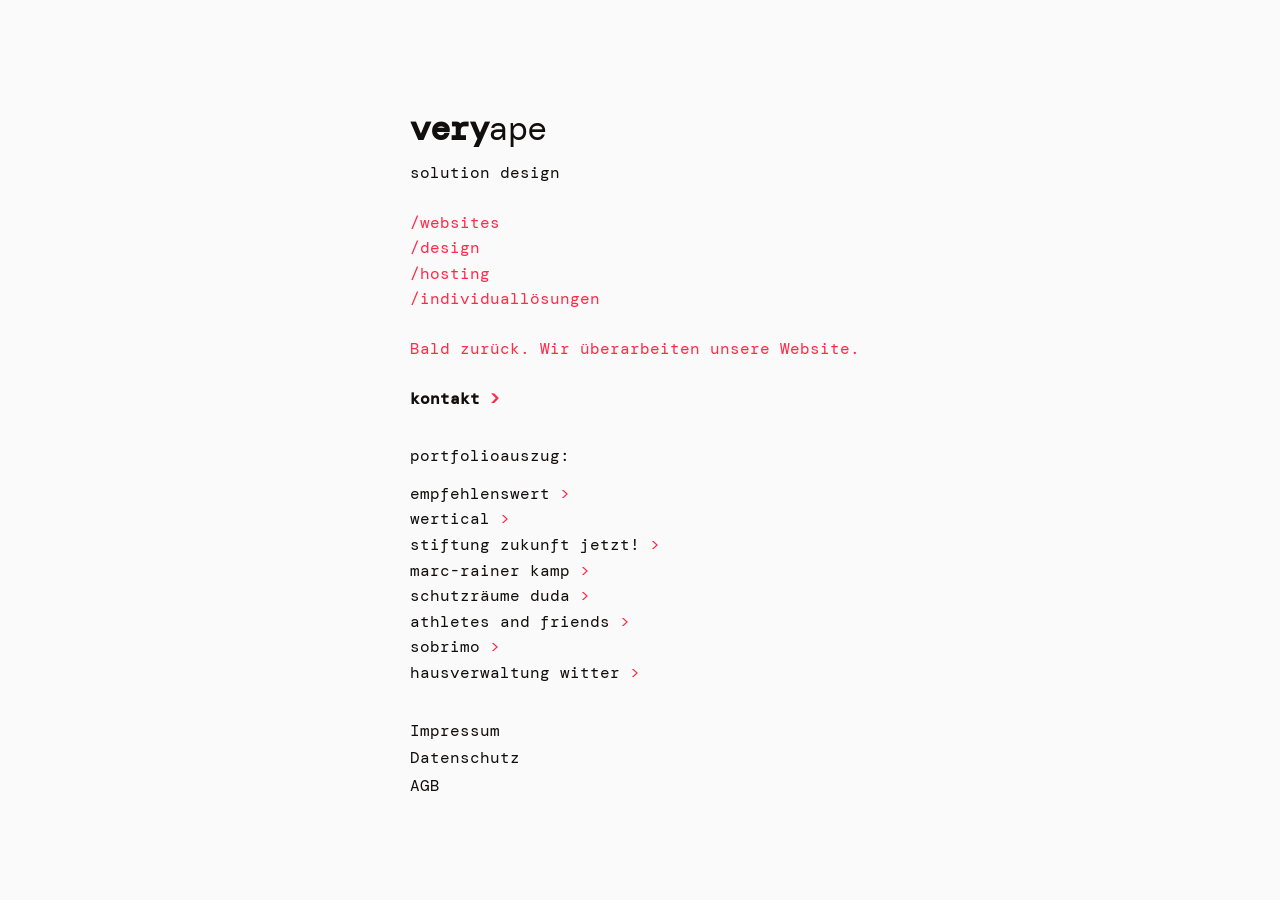
==== index.html @ a8830ba4 "Add static veryape portfolio/link page with legal placeholder pages GitHub Pages-ready static site: " ====
<!DOCTYPE html>
<html lang="de">
<head>
  <meta charset="UTF-8">
  <meta name="viewport" content="width=device-width, initial-scale=1.0">
  <title>veryape — solution design</title>
  <meta name="description" content="veryape: solution design. Websites, Design, Hosting, Individuallösungen.">
  <link rel="preconnect" href="https://fonts.googleapis.com">
  <link rel="preconnect" href="https://fonts.gstatic.com" crossorigin>
  <link href="https://fonts.googleapis.com/css2?family=DM+Mono:wght@400;500&display=swap" rel="stylesheet">
  <link rel="stylesheet" href="style.css">
</head>
<body>
  <div class="page">
    <div class="content">
      <header>
        <h1 class="logo"><span class="very">very</span><span class="ape">ape</span></h1>
        <p class="claim">solution design</p>
      </header>

      <nav aria-label="Leistungen">
        <ul class="services">
          <li><a href="#">/websites</a></li>
          <li><a href="#">/design</a></li>
          <li><a href="#">/hosting</a></li>
          <li><a href="#">/individuallösungen</a></li>
        </ul>
      </nav>

      <p class="notice">Bald zurück. Wir überarbeiten unsere Website.</p>

      <a class="kontakt" href="mailto:hallo@veryape.de">kontakt <span class="chevron">&gt;</span></a>

      <section aria-label="Portfolioauszug">
        <p class="label">portfolioauszug:</p>
        <ul class="portfolio">
          <li><a href="https://empfehlenswert.social" target="_blank" rel="noopener">empfehlenswert <span class="chevron">&gt;</span></a></li>
          <li><a href="https://wertical.co" target="_blank" rel="noopener">wertical <span class="chevron">&gt;</span></a></li>
          <li><a href="https://stiftung-zukunftjetzt.de" target="_blank" rel="noopener">stiftung zukunft jetzt! <span class="chevron">&gt;</span></a></li>
          <li><a href="https://marc-rainerkamp.de" target="_blank" rel="noopener">marc-rainer kamp <span class="chevron">&gt;</span></a></li>
          <li><a href="https://schutzraeume.bayern" target="_blank" rel="noopener">schutzräume duda <span class="chevron">&gt;</span></a></li>
          <li><a href="https://athletes-friends.de" target="_blank" rel="noopener">athletes and friends <span class="chevron">&gt;</span></a></li>
          <li><a href="https://sobrimo.ch" target="_blank" rel="noopener">sobrimo <span class="chevron">&gt;</span></a></li>
          <li><a href="https://hvwitter.de" target="_blank" rel="noopener">hausverwaltung witter <span class="chevron">&gt;</span></a></li>
        </ul>
      </section>

      <footer>
        <a href="impressum.html">Impressum</a>
        <a href="datenschutz.html">Datenschutz</a>
        <a href="agb.html">AGB</a>
      </footer>
    </div>
  </div>
</body>
</html>
---- style.css ----
:root {
  --accent: #FF2B49;
  --text: #110F0D;
  --bg: #fafafa;
}

* {
  box-sizing: border-box;
}

html,
body {
  margin: 0;
  padding: 0;
}

body {
  background: var(--bg);
  color: var(--text);
  font-family: 'DM Mono', ui-monospace, SFMono-Regular, Menlo, Consolas, monospace;
  font-size: 15px;
  line-height: 1.6;
  min-height: 100vh;
}

a {
  color: inherit;
  text-decoration: none;
}

a:hover,
a:focus-visible {
  text-decoration: underline;
  text-underline-offset: 3px;
  opacity: 0.75;
}

.page {
  display: flex;
  justify-content: center;
  align-items: center;
  min-height: 100vh;
  padding: 40px 32px;
}

.content {
  width: 100%;
  max-width: 420px;
}

.logo {
  margin: 0;
  font-size: 28px;
  font-weight: 400;
  letter-spacing: -0.5px;
}

.logo .very {
  font-weight: 700;
}

.logo .ape {
  font-weight: 400;
}

.claim {
  margin: 4px 0 24px;
  color: var(--text);
}

.services {
  list-style: none;
  margin: 0 0 24px;
  padding: 0;
}

.services li a {
  color: var(--accent);
}

.notice {
  color: var(--accent);
  margin: 0 0 24px;
}

.chevron {
  color: var(--accent);
}

.kontakt {
  display: inline-block;
  margin: 0 0 32px;
  color: var(--text);
  font-weight: 700;
}

.label {
  margin: 0 0 12px;
  color: var(--text);
}

.portfolio {
  list-style: none;
  margin: 0 0 32px;
  padding: 0;
}

.portfolio li a {
  color: var(--text);
}

footer {
  display: flex;
  flex-direction: column;
  gap: 2px;
}

footer a {
  color: var(--text);
}

.legal-body {
  margin: 24px 0 32px;
  color: var(--text);
}

.legal-body h2 {
  font-size: 16px;
  margin: 24px 0 8px;
}

.back {
  display: inline-block;
  margin-bottom: 24px;
  color: var(--accent);
}

@media (min-width: 900px) {
  .content {
    max-width: 460px;
  }

  .logo {
    font-size: 34px;
  }

  body {
    font-size: 16px;
  }
}
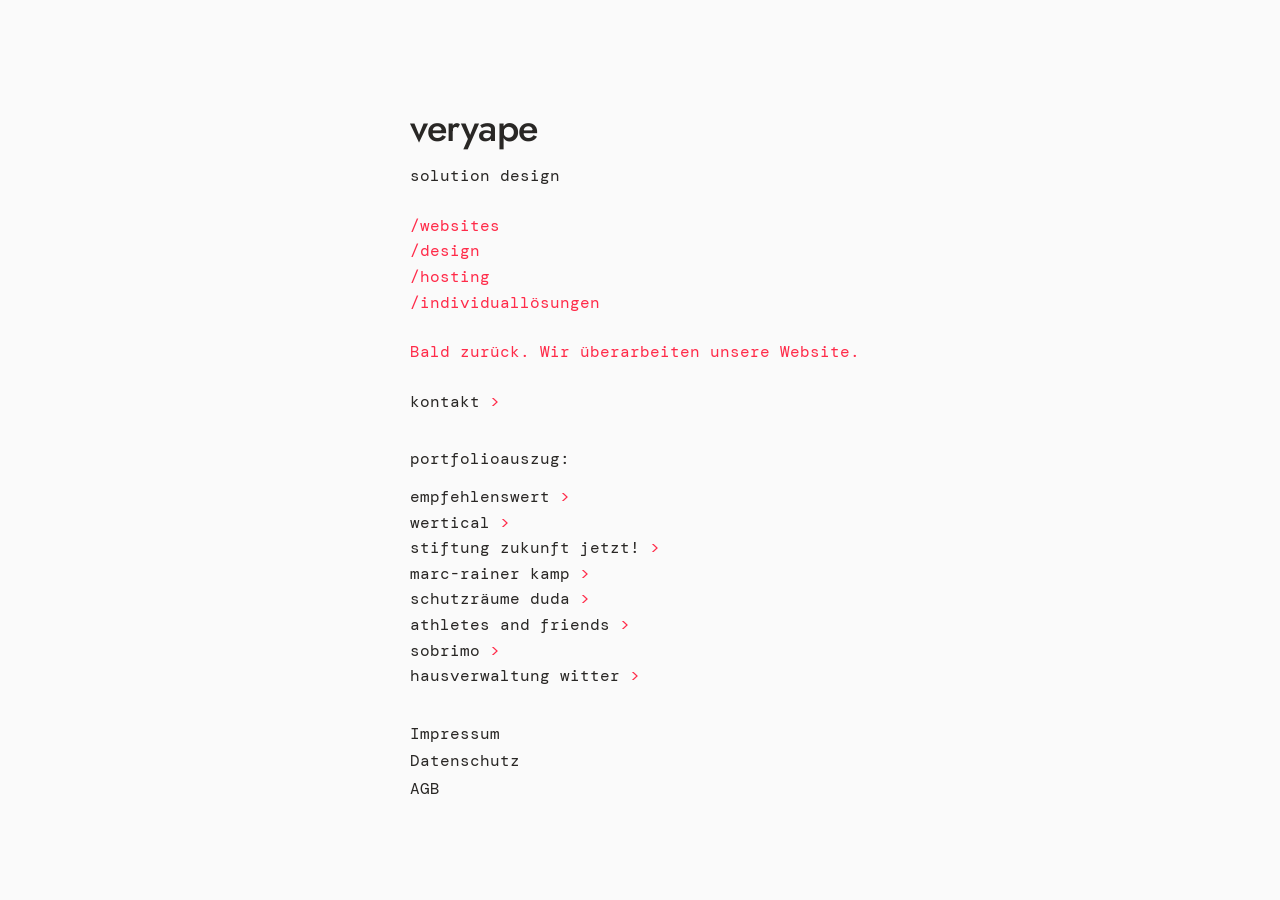
==== commit 64349adf: "Update dark color to #292725, DM Mono regular, cleaner hover, wordmark logo - New dark color #292725" ====
--- a/index.html
+++ b/index.html
@@ -7,14 +7,14 @@
   <meta name="description" content="veryape: solution design. Websites, Design, Hosting, Individuallösungen.">
   <link rel="preconnect" href="https://fonts.googleapis.com">
   <link rel="preconnect" href="https://fonts.gstatic.com" crossorigin>
-  <link href="https://fonts.googleapis.com/css2?family=DM+Mono:wght@400;500&display=swap" rel="stylesheet">
+  <link href="https://fonts.googleapis.com/css2?family=DM+Mono:wght@400&family=Jost:wght@500&display=swap" rel="stylesheet">
   <link rel="stylesheet" href="style.css">
 </head>
 <body>
   <div class="page">
     <div class="content">
       <header>
-        <h1 class="logo"><span class="very">very</span><span class="ape">ape</span></h1>
+        <h1 class="logo">veryape</h1>
         <p class="claim">solution design</p>
       </header>
 
@@ -29,7 +29,7 @@
 
       <p class="notice">Bald zurück. Wir überarbeiten unsere Website.</p>
 
-      <a class="kontakt" href="mailto:hallo@veryape.de">kontakt <span class="chevron">&gt;</span></a>
+      <a class="kontakt" href="mailto:info@veryape.de">kontakt <span class="chevron">&gt;</span></a>
 
       <section aria-label="Portfolioauszug">
         <p class="label">portfolioauszug:</p>
--- a/style.css
+++ b/style.css
@@ -1,6 +1,6 @@
 :root {
   --accent: #FF2B49;
-  --text: #110F0D;
+  --text: #292725;
   --bg: #fafafa;
 }
 
@@ -18,6 +18,7 @@
   background: var(--bg);
   color: var(--text);
   font-family: 'DM Mono', ui-monospace, SFMono-Regular, Menlo, Consolas, monospace;
+  font-weight: 400;
   font-size: 15px;
   line-height: 1.6;
   min-height: 100vh;
@@ -26,13 +27,7 @@
 a {
   color: inherit;
   text-decoration: none;
-}
-
-a:hover,
-a:focus-visible {
-  text-decoration: underline;
-  text-underline-offset: 3px;
-  opacity: 0.75;
+  transition: color 0.2s ease;
 }
 
 .page {
@@ -50,17 +45,11 @@
 
 .logo {
   margin: 0;
-  font-size: 28px;
-  font-weight: 400;
+  font-family: 'Jost', ui-sans-serif, system-ui, sans-serif;
+  font-weight: 500;
+  font-size: 32px;
   letter-spacing: -0.5px;
-}
-
-.logo .very {
-  font-weight: 700;
-}
-
-.logo .ape {
-  font-weight: 400;
+  color: var(--text);
 }
 
 .claim {
@@ -78,6 +67,11 @@
   color: var(--accent);
 }
 
+.services li a:hover,
+.services li a:focus-visible {
+  color: var(--text);
+}
+
 .notice {
   color: var(--accent);
   margin: 0 0 24px;
@@ -91,7 +85,12 @@
   display: inline-block;
   margin: 0 0 32px;
   color: var(--text);
-  font-weight: 700;
+  font-weight: 400;
+}
+
+.kontakt:hover,
+.kontakt:focus-visible {
+  color: var(--accent);
 }
 
 .label {
@@ -109,6 +108,11 @@
   color: var(--text);
 }
 
+.portfolio li a:hover,
+.portfolio li a:focus-visible {
+  color: var(--accent);
+}
+
 footer {
   display: flex;
   flex-direction: column;
@@ -119,6 +123,11 @@
   color: var(--text);
 }
 
+footer a:hover,
+footer a:focus-visible {
+  color: var(--accent);
+}
+
 .legal-body {
   margin: 24px 0 32px;
   color: var(--text);
@@ -126,7 +135,13 @@
 
 .legal-body h2 {
   font-size: 16px;
+  font-weight: 400;
   margin: 24px 0 8px;
+}
+
+.legal-body a:hover,
+.legal-body a:focus-visible {
+  color: var(--accent);
 }
 
 .back {
@@ -135,13 +150,18 @@
   color: var(--accent);
 }
 
+.back:hover,
+.back:focus-visible {
+  color: var(--text);
+}
+
 @media (min-width: 900px) {
   .content {
     max-width: 460px;
   }
 
   .logo {
-    font-size: 34px;
+    font-size: 38px;
   }
 
   body {
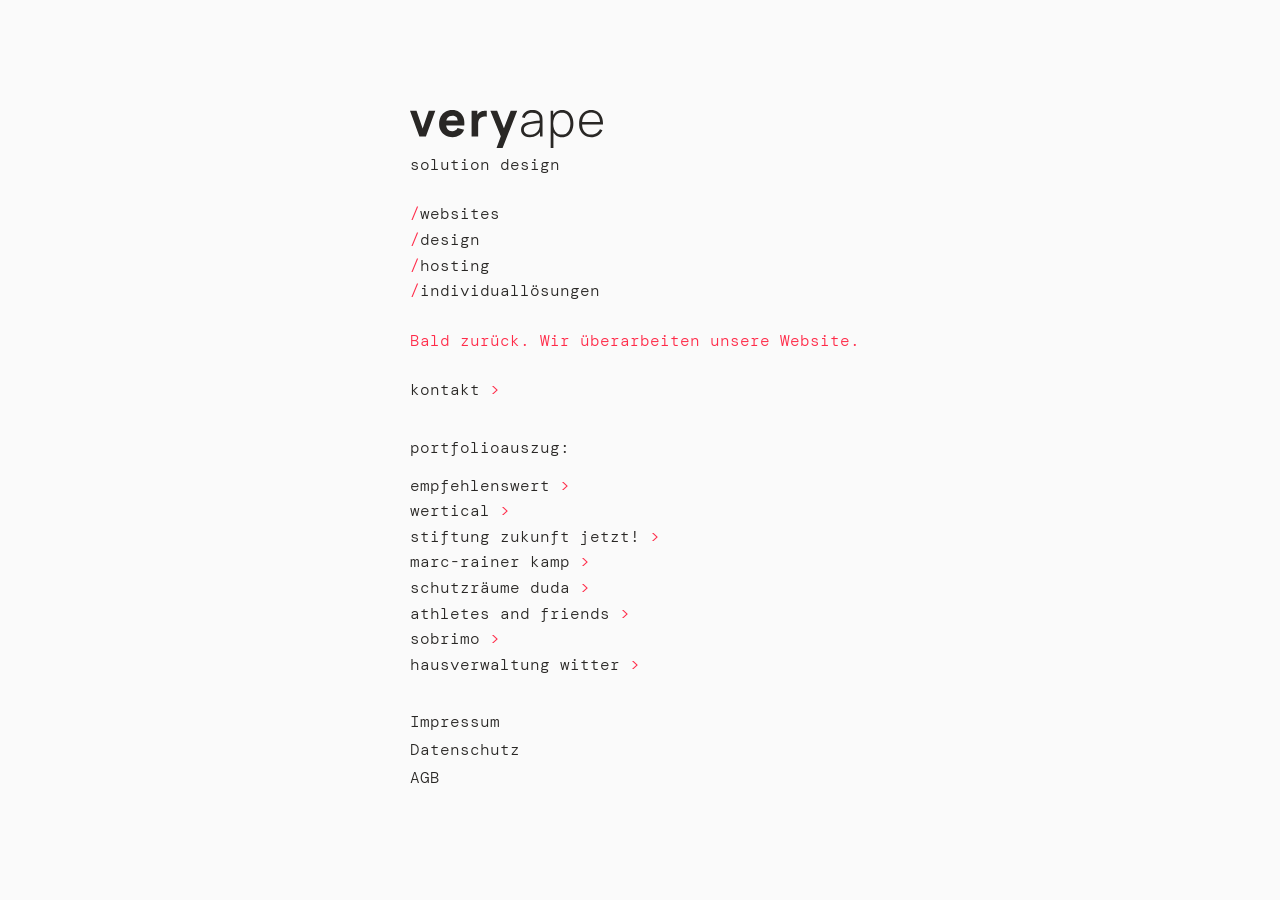
==== commit 660dbad2: "Wire up real logo, fill in legal pages, refine type and services list - Use the supplied wordmark.sv" ====
--- a/index.html
+++ b/index.html
@@ -7,25 +7,23 @@
   <meta name="description" content="veryape: solution design. Websites, Design, Hosting, Individuallösungen.">
   <link rel="preconnect" href="https://fonts.googleapis.com">
   <link rel="preconnect" href="https://fonts.gstatic.com" crossorigin>
-  <link href="https://fonts.googleapis.com/css2?family=DM+Mono:wght@400&family=Jost:wght@500&display=swap" rel="stylesheet">
+  <link href="https://fonts.googleapis.com/css2?family=DM+Mono:wght@300&display=swap" rel="stylesheet">
   <link rel="stylesheet" href="style.css">
 </head>
 <body>
   <div class="page">
     <div class="content">
       <header>
-        <h1 class="logo">veryape</h1>
+        <h1 class="logo"><img src="wordmark.svg" alt="veryape" width="192" height="38"></h1>
         <p class="claim">solution design</p>
       </header>
 
-      <nav aria-label="Leistungen">
-        <ul class="services">
-          <li><a href="#">/websites</a></li>
-          <li><a href="#">/design</a></li>
-          <li><a href="#">/hosting</a></li>
-          <li><a href="#">/individuallösungen</a></li>
-        </ul>
-      </nav>
+      <ul class="services">
+        <li><span class="slash">/</span>websites</li>
+        <li><span class="slash">/</span>design</li>
+        <li><span class="slash">/</span>hosting</li>
+        <li><span class="slash">/</span>individuallösungen</li>
+      </ul>
 
       <p class="notice">Bald zurück. Wir überarbeiten unsere Website.</p>
 
--- a/style.css
+++ b/style.css
@@ -18,7 +18,7 @@
   background: var(--bg);
   color: var(--text);
   font-family: 'DM Mono', ui-monospace, SFMono-Regular, Menlo, Consolas, monospace;
-  font-weight: 400;
+  font-weight: 300;
   font-size: 15px;
   line-height: 1.6;
   min-height: 100vh;
@@ -44,12 +44,13 @@
 }
 
 .logo {
-  margin: 0;
-  font-family: 'Jost', ui-sans-serif, system-ui, sans-serif;
-  font-weight: 500;
-  font-size: 32px;
-  letter-spacing: -0.5px;
-  color: var(--text);
+  margin: 0 0 2px;
+}
+
+.logo img {
+  display: block;
+  height: 30px;
+  width: auto;
 }
 
 .claim {
@@ -61,15 +62,11 @@
   list-style: none;
   margin: 0 0 24px;
   padding: 0;
-}
-
-.services li a {
-  color: var(--accent);
-}
-
-.services li a:hover,
-.services li a:focus-visible {
-  color: var(--text);
+  color: var(--text);
+}
+
+.services .slash {
+  color: var(--accent);
 }
 
 .notice {
@@ -85,7 +82,7 @@
   display: inline-block;
   margin: 0 0 32px;
   color: var(--text);
-  font-weight: 400;
+  font-weight: 300;
 }
 
 .kontakt:hover,
@@ -135,8 +132,56 @@
 
 .legal-body h2 {
   font-size: 16px;
-  font-weight: 400;
-  margin: 24px 0 8px;
+  font-weight: 300;
+  margin: 0 0 20px;
+}
+
+.legal-body h3 {
+  font-size: 15px;
+  font-weight: 300;
+  margin: 32px 0 10px;
+  padding-top: 24px;
+  border-top: 1px solid rgba(41, 39, 37, 0.15);
+}
+
+.legal-body h3:first-of-type {
+  margin-top: 0;
+  padding-top: 0;
+  border-top: none;
+}
+
+.legal-body h4 {
+  font-size: 15px;
+  font-weight: 300;
+  margin: 18px 0 6px;
+}
+
+.legal-body p {
+  margin: 0 0 14px;
+}
+
+.legal-body ul {
+  margin: 0 0 14px;
+  padding-left: 20px;
+}
+
+.legal-body li {
+  margin: 0 0 8px;
+}
+
+.legal-body strong {
+  font-weight: 300;
+  text-decoration: underline;
+  text-underline-offset: 2px;
+}
+
+.legal-body .meta {
+  margin: 0 0 24px;
+}
+
+.legal-body .fine {
+  margin: 32px 0 0;
+  opacity: 0.7;
 }
 
 .legal-body a:hover,
@@ -160,8 +205,8 @@
     max-width: 460px;
   }
 
-  .logo {
-    font-size: 38px;
+  .logo img {
+    height: 38px;
   }
 
   body {
